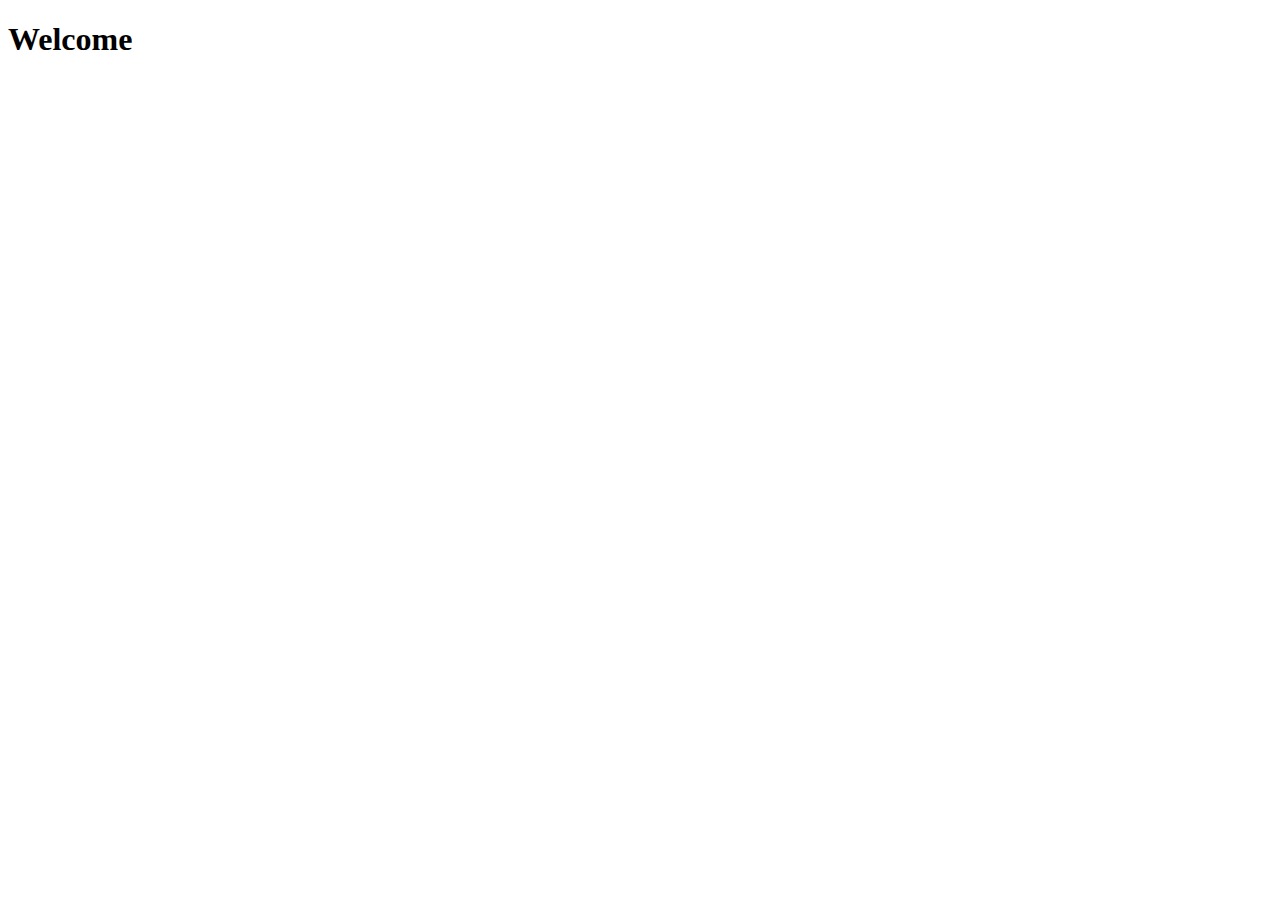
==== index.html @ 59478f84 "first commit" ====
<!DOCTYPE html>
<html lang="en">
<head>
    <meta charset="UTF-8">
    <meta http-equiv="X-UA-Compatible" content="IE=edge">
    <meta name="viewport" content="width=device-width, initial-scale=1.0">
    <title>Charity Web Site</title>
    <link rel="stylesheet" href="style.css">
</head>
<body>
    <h1>Welcome</h1>
</body>
</html>
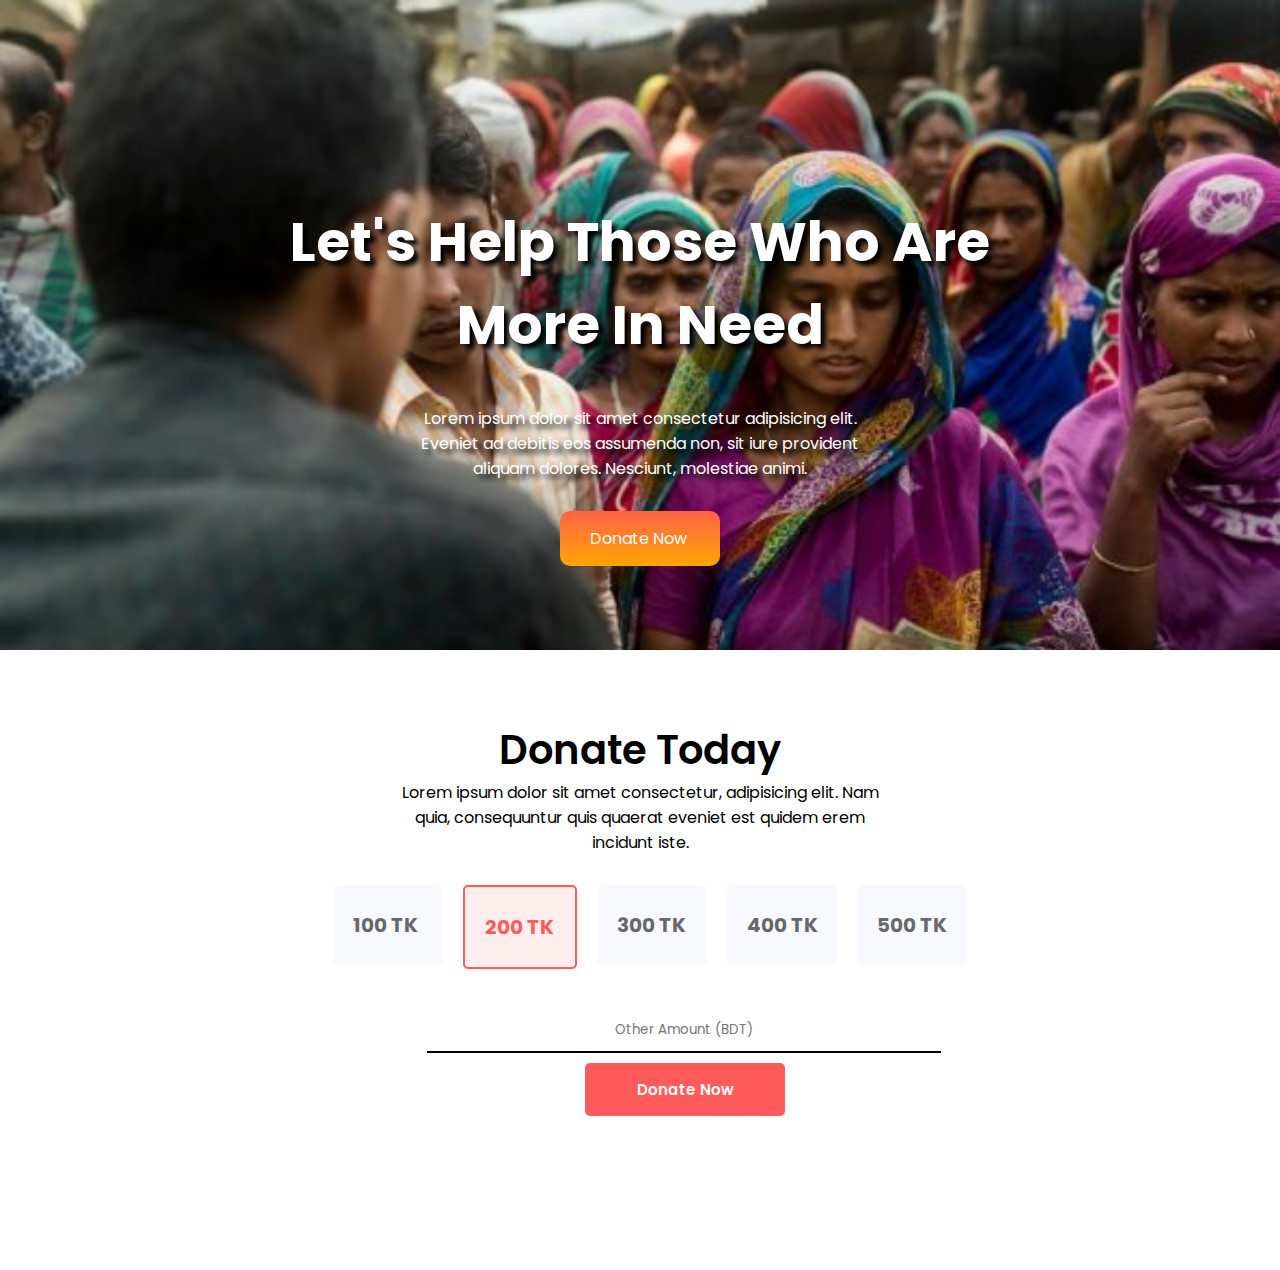
==== commit 8b219346: "Break for Salah" ====
--- a/index.html
+++ b/index.html
@@ -6,8 +6,47 @@
     <meta name="viewport" content="width=device-width, initial-scale=1.0">
     <title>Charity Web Site</title>
     <link rel="stylesheet" href="style.css">
+    <link rel="preconnect" href="https://fonts.googleapis.com">
+    <link rel="preconnect" href="https://fonts.gstatic.com" crossorigin>
+    <link href="https://fonts.googleapis.com/css2?family=Poppins&display=swap" rel="stylesheet">
 </head>
 <body>
-    <h1>Welcome</h1>
+    <section class="first-cover">
+        <h1>Let's Help Those Who Are</h1>
+        <h1>More In Need</h1>
+        <p>Lorem ipsum dolor sit amet consectetur adipisicing elit. Eveniet ad debitis eos assumenda non, sit iure provident aliquam dolores. Nesciunt, molestiae animi.</p>
+        <a href="index.html" target="_blank">Donate Now</a>
+    </section>
+    <section class="second-part">
+        <div class="title-and-text">
+            <h2>Donate Today</h2>
+            <p>Lorem ipsum dolor sit amet consectetur, adipisicing elit. Nam quia, consequuntur quis quaerat eveniet est quidem erem incidunt iste.</p>
+        </div>
+        <div class="donate-amount">
+            <div class="donate">
+                <p>100 TK</p>
+            </div>
+            <div class="donate" id="another">
+                <p>200 TK</p>
+            </div>
+            <div class="donate">
+                <p>300 TK</p>
+            </div>
+            <div class="donate">
+                <p>400 TK</p>
+            </div>
+            <div class="donate">
+                <p>500 TK</p>
+            </div>
+        </div>
+        <div class="submit-form-head">
+            <form action="#" class="submit-form">
+                <input class="text-field" type="text" name="" placeholder="Other Amount (BDT)" id=""> <br>
+                <input class="submit-action-button" type="submit" value="Donate Now">
+            </form>
+        </div>
+
+
+    </section>
 </body>
 </html>--- a/style.css
+++ b/style.css
@@ -0,0 +1,133 @@
+*{
+    font-family: 'Poppins', sans-serif;
+    margin: 0;
+}
+
+.first-cover{
+    background-image: url(images/donation1.jpg);
+    background-repeat: no-repeat;
+    background-size: cover;
+    height: 450px;
+    width: 100%;
+    padding-top: 200px;
+    
+}
+
+
+.first-cover h1{
+    font-size: 55px ;
+    font-weight: 700;
+    color: #ffff;
+    text-align: center;
+    padding-top: 0px;
+    text-shadow: 5px 5px 5px black;
+}
+.first-cover p{
+    color: #ffff;
+    text-align: center;
+    padding: 40px 400px 30px 400px;
+    text-shadow: 5px 5px 5px black;
+}
+.first-cover a{
+    
+    color: #ffff;
+    text-decoration: none;
+    padding: 15px 30px;
+    background-image: linear-gradient(tomato, orange);
+    border-radius: 10px;
+    display: block;
+    width: 100px;
+    margin: 0 auto;
+}
+
+
+
+.second-part{
+    height: 620px;
+}
+
+.title-and-text h2{
+    font-size: 40px ;
+    font-weight: 600;
+    color: black;
+    text-align: center;
+    padding-top: 70px;
+
+}
+.title-and-text p{
+    color: black;
+    text-align: center;
+    padding: 0px 400px 30px 400px;
+
+}
+
+.donate-amount{
+    display: flex;
+    justify-content: center;
+}
+.donate{
+    height: 80px;
+    width: 110px;
+    background-color: ghostwhite;
+    margin-left: 20px;
+    border-radius: 5px;
+    transition: .2s;
+   
+}
+.donate p{
+    padding: 25px 5px 0px 20px;
+    font-size: 20px;
+    font-weight: 700;
+    color: #696969;
+
+}
+
+.donate:hover{
+    border: 2px solid #FF5B5B;
+    background-color: #FFEEEE;
+    
+}
+
+.donate p:hover{
+    
+    color: #FF5B5B;
+}
+
+#another{
+    border: 2px solid #FF5B5B;
+    background-color: #FFEEEE;
+}
+
+#another p{
+    color: #FF5B5B;
+}
+
+.submit-form-head{
+    margin-left: 427px;
+    margin-top: 40px;
+
+}
+.text-field{
+    height: 40px;
+    width: 510px;
+    border: none;
+    border-bottom: 2px solid black;
+    text-align: center;
+}
+
+.submit-action-button{
+    color: #ffff;
+    padding: 15px 25px;
+    font-size: 15px;
+    font-weight: 600;
+    border: none;
+    margin-left: 158px;
+    margin-top: 10px;
+    width: 200px;
+    border-radius: 5px;
+    background-color: #FF5B5B;
+    transition: .2s;
+}
+.submit-action-button:hover{
+    background-color: #af3e3e;
+}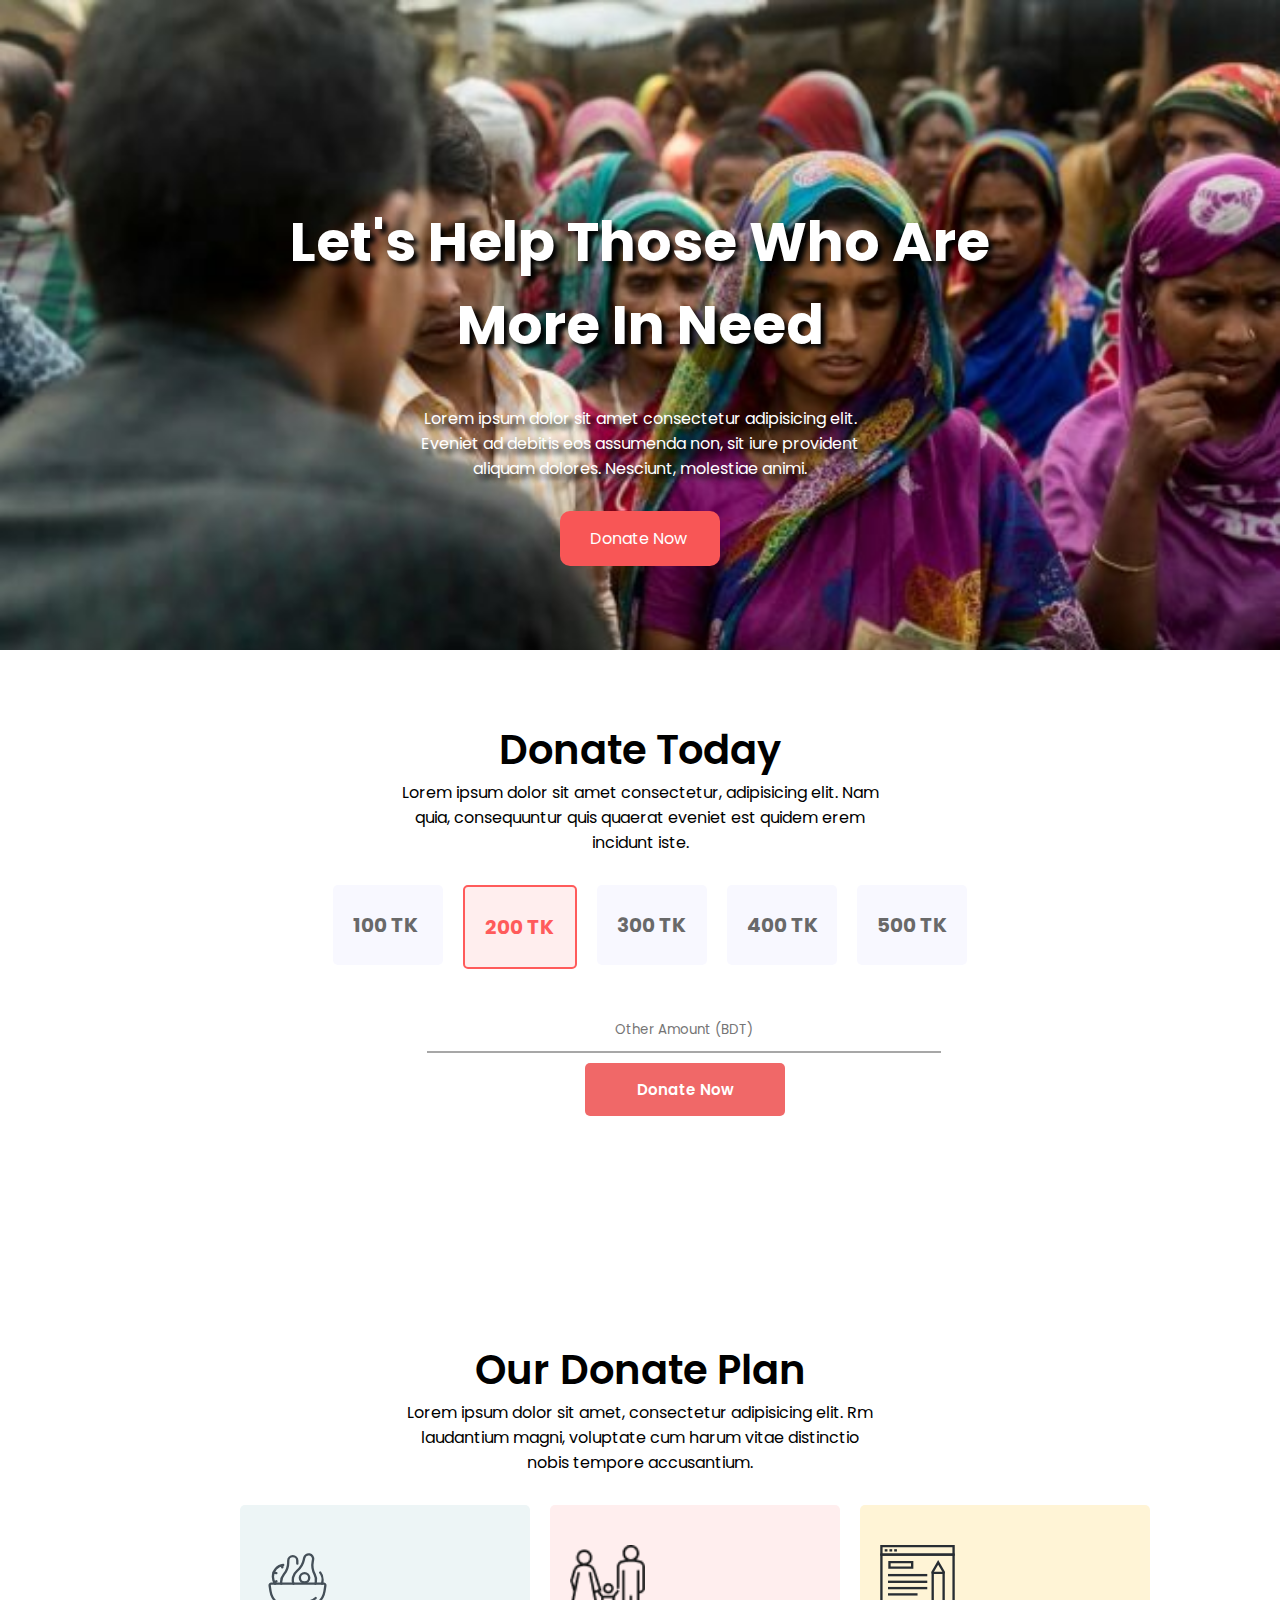
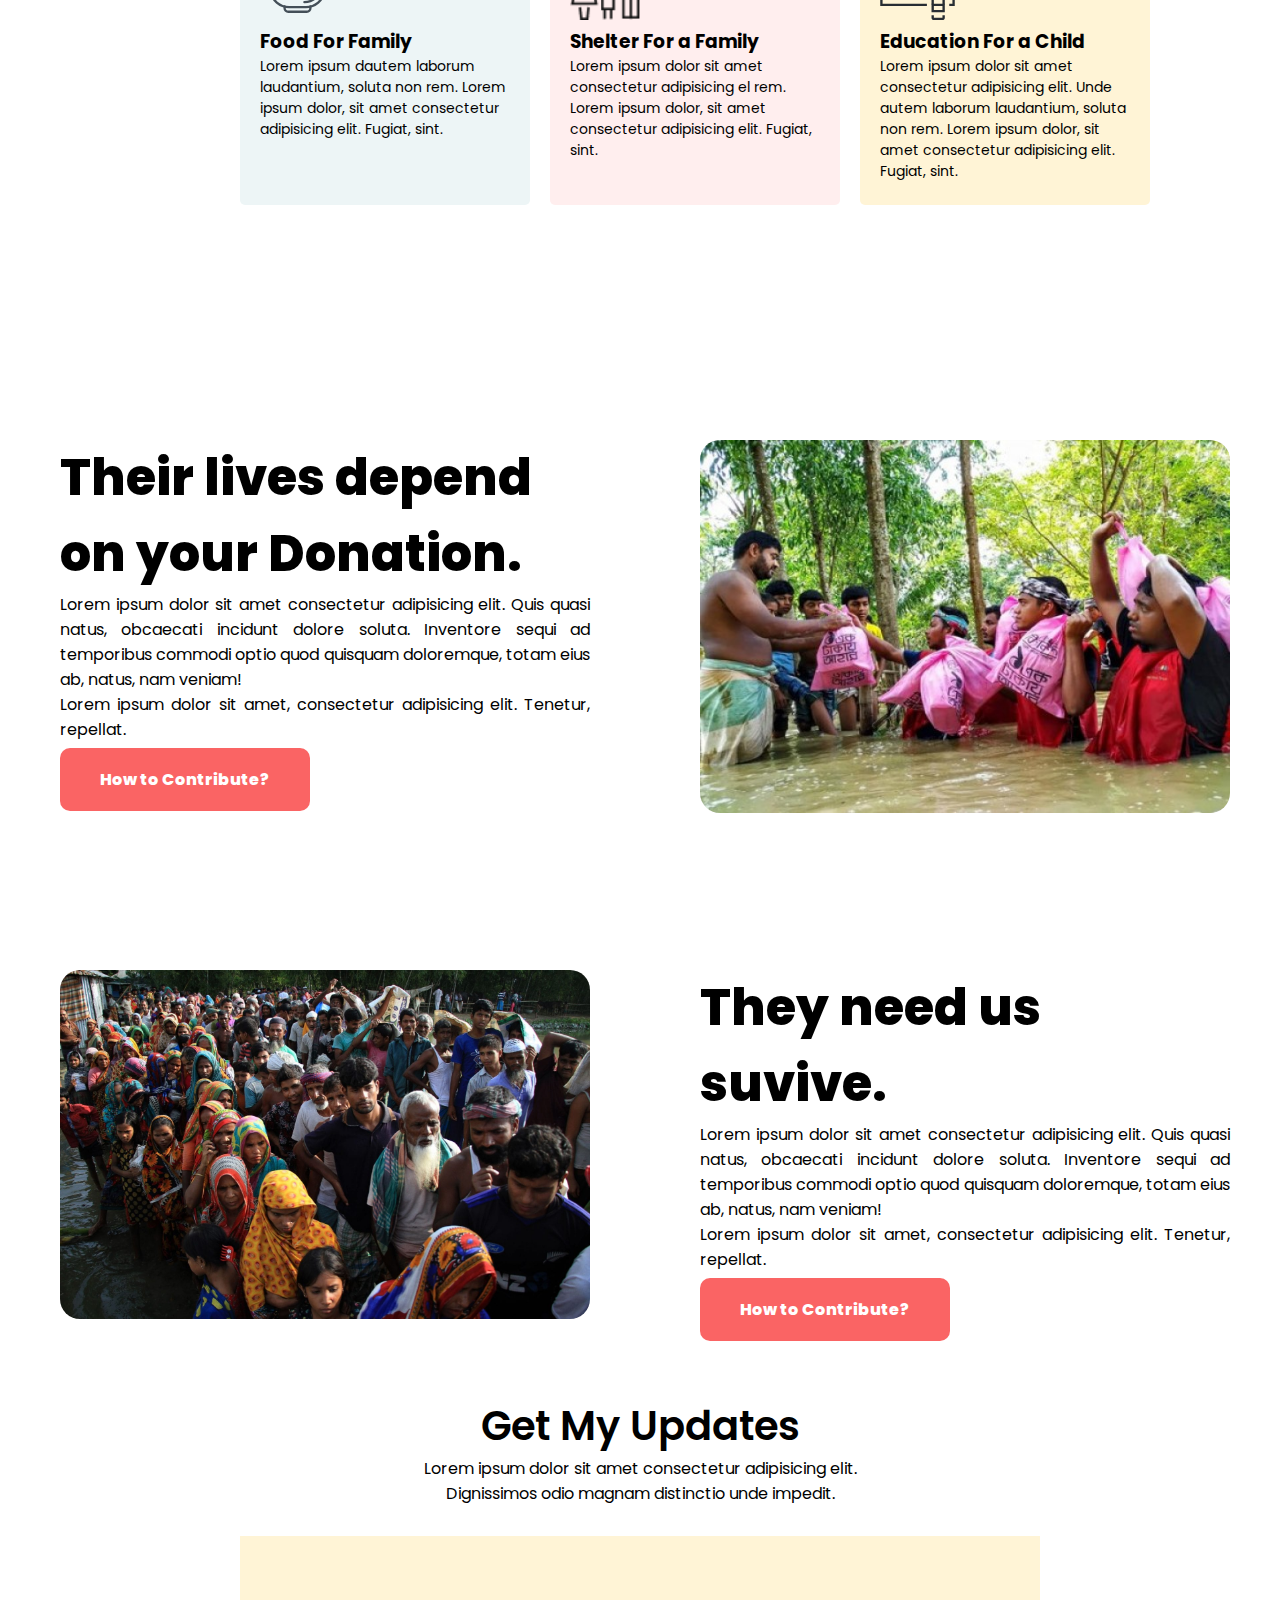
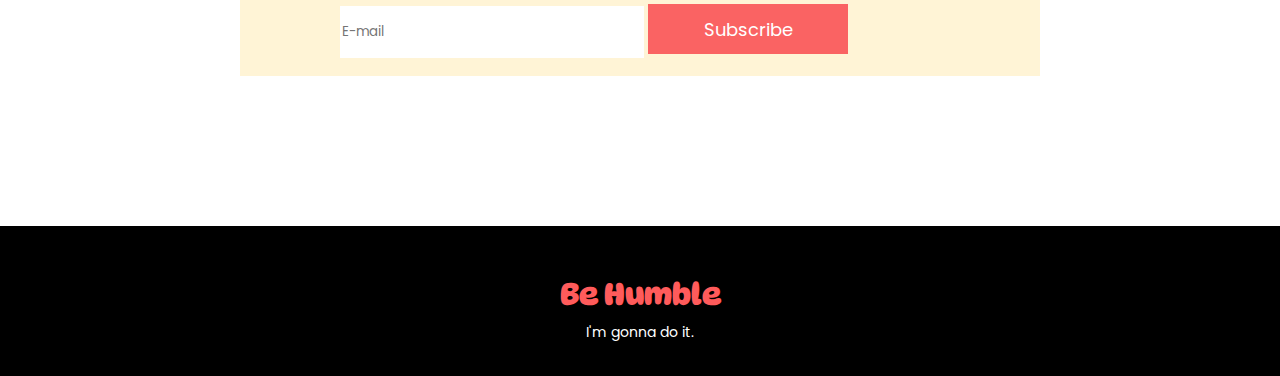
==== commit 6374f6d5: "project 90% done" ====
--- a/index.html
+++ b/index.html
@@ -9,6 +9,9 @@
     <link rel="preconnect" href="https://fonts.googleapis.com">
     <link rel="preconnect" href="https://fonts.gstatic.com" crossorigin>
     <link href="https://fonts.googleapis.com/css2?family=Poppins&display=swap" rel="stylesheet">
+    <link rel="preconnect" href="https://fonts.googleapis.com">
+    <link rel="preconnect" href="https://fonts.gstatic.com" crossorigin>
+    <link href="https://fonts.googleapis.com/css2?family=DynaPuff&family=Poppins&display=swap" rel="stylesheet">
 </head>
 <body>
     <section class="first-cover">
@@ -40,7 +43,7 @@
             </div>
         </div>
         <div class="submit-form-head">
-            <form action="#" class="submit-form">
+            <form action="thanks.html"  class="submit-form">
                 <input class="text-field" type="text" name="" placeholder="Other Amount (BDT)" id=""> <br>
                 <input class="submit-action-button" type="submit" value="Donate Now">
             </form>
@@ -48,5 +51,74 @@
 
 
     </section>
+    <section class="plan-section">
+        <div class="title-and-text">
+            <h2>Our Donate Plan</h2>
+            <p>Lorem ipsum dolor sit amet, consectetur adipisicing elit. Rm laudantium magni, voluptate cum harum vitae distinctio nobis tempore accusantium.</p>
+        </div>
+        <div class="plan-box">
+            <div class="plan-box-1" id="color-box-1">
+                <img src="icons/icon8.svg" alt="">
+                <h3>Food For Family</h3>
+                <p>Lorem ipsum dautem laborum laudantium, soluta non rem. Lorem ipsum dolor, sit amet consectetur adipisicing elit. Fugiat, sint.</p>
+            </div>
+            <div class="plan-box-1" id="color-box-2">
+                <img src="icons/shelter.png" alt="">
+                <h3>Shelter For a Family</h3>
+                <p>Lorem ipsum dolor sit amet consectetur adipisicing el rem. Lorem ipsum dolor, sit amet consectetur adipisicing elit. Fugiat, sint.</p>
+            </div>
+            <div class="plan-box-1" id="color-box-3">
+                <img src="icons/icon4.svg" alt="">
+                <h3>Education For a Child</h3>
+                <p>Lorem ipsum dolor sit amet consectetur adipisicing elit. Unde autem laborum laudantium, soluta non rem. Lorem ipsum dolor, sit amet consectetur adipisicing elit. Fugiat, sint.</p>
+            </div>
+        </div>
+    </section>
+    <section class="part-section">
+        <div class="half-width">
+            <h1>Their lives depend on your Donation.</h1>
+            <p>Lorem ipsum dolor sit amet consectetur adipisicing elit. Quis quasi natus, obcaecati incidunt dolore soluta. Inventore sequi ad temporibus commodi optio quod quisquam doloremque, totam eius ab, natus, nam veniam!</p>
+            <p>Lorem ipsum dolor sit amet, consectetur adipisicing elit. Tenetur, repellat.</p>
+            <br>
+            <a class="color-button" href="#" target="_blank">How to Contribute?</a>
+        </div>
+        <div class="half-width">
+            <img src="images/donation11.jpg" alt="">
+        </div>
+    </section>
+    <section class="part-section">
+        <div class="half-width">
+            <img src="images/donation7.jpg" alt="">
+        </div>
+
+        <div class="half-width">
+            <h1>They need us suvive.</h1>
+            <p>Lorem ipsum dolor sit amet consectetur adipisicing elit. Quis quasi natus, obcaecati incidunt dolore soluta. Inventore sequi ad temporibus commodi optio quod quisquam doloremque, totam eius ab, natus, nam veniam!</p>
+            <p>Lorem ipsum dolor sit amet, consectetur adipisicing elit. Tenetur, repellat.</p>
+            <br>
+            <a class="color-button" href="#" target="_blank">How to Contribute?</a>
+        </div>
+        
+    </section>
+
+
+    <section>
+        <div class="title-and-text">
+            <h2>Get My Updates</h2>
+            <p>Lorem ipsum dolor sit amet consectetur adipisicing elit. Dignissimos odio magnam distinctio unde impedit.</p>
+        </div>
+        <div class="email-box">
+            <form action="#">
+                <input class="email-id" type="email" name="" placeholder="E-mail" id="">
+                <input class="submit-id" type="submit" value="Subscribe">
+            </form>
+        </div>
+    </section>
+    
+    
+    <footer>
+        <h3>Be Humble</h3>
+        <p>I'm gonna do it.</p>
+    </footer>
 </body>
 </html>--- a/style.css
+++ b/style.css
@@ -33,13 +33,18 @@
     color: #ffff;
     text-decoration: none;
     padding: 15px 30px;
-    background-image: linear-gradient(tomato, orange);
+    background-color: #f85656;
     border-radius: 10px;
     display: block;
     width: 100px;
     margin: 0 auto;
-}
-
+    transition: .2s;
+}
+
+.first-cover a:hover{
+    box-shadow: 5px 5px 5px rgb(12, 12, 12);
+    background-color: #dd3939;
+}
 
 
 .second-part{
@@ -111,9 +116,10 @@
     height: 40px;
     width: 510px;
     border: none;
-    border-bottom: 2px solid black;
-    text-align: center;
-}
+    border-bottom: 2px solid #a7a7a7;
+    text-align: center;
+}
+
 
 .submit-action-button{
     color: #ffff;
@@ -125,9 +131,155 @@
     margin-top: 10px;
     width: 200px;
     border-radius: 5px;
-    background-color: #FF5B5B;
+    background-color: #f06868;
     transition: .2s;
 }
 .submit-action-button:hover{
-    background-color: #af3e3e;
-}+    background-color: #dd3939;
+    cursor:pointer;
+    box-shadow: 5px 5px 5px grey;
+}
+
+.plan-section{
+    height: 620px;
+}
+.plan-box{
+    display: flex;
+    margin-left: 220px;
+
+}
+.plan-box img{
+    width: 30%;
+}
+
+.plan-box-1 p{
+    font-size: 14px;
+}
+
+.plan-box-1{
+    height: 250px;
+    width: 250px;
+    padding: 40px 20px 10px 20px;
+    margin-left: 20px;
+    border-radius: 5px;
+    transition: .2s;
+}
+
+.plan-box-1:hover{
+    box-shadow: 10px 10px 10px gray;
+    transform: scale(1.05);
+    cursor: pointer;
+}
+
+#color-box-1{
+    background-color: #EDF5F6;
+}
+
+#color-box-2{
+    background-color: #FFEEEE;
+}
+
+#color-box-3{
+    background-color: #FFF4D6;
+}
+
+.part-section{
+    display: flex;
+}
+
+
+.half-width{
+    margin-left: 60px;
+    width: 50%;
+    margin-right: 50px;
+    margin-top: 150px;
+}
+
+.half-width img{
+    width: 100%;
+    border-radius: 20px;
+    
+}
+
+.half-width h1{
+    font-size: 50px;
+    font-weight: 800;
+}
+.half-width p{
+    text-align: justify;
+}
+
+.color-button{
+    text-decoration: none;
+    padding: 20px 40px;
+    background-color: #fa6464;
+    color: #ffff;
+    font-size: 16px;
+    font-weight: 800;
+    border-radius: 10px;
+    transition: .2s;
+
+    
+}
+
+.color-button:hover{
+    box-shadow: 5px 5px 5px rgb(145, 145, 145);
+    background-color: #dd3939;
+}
+
+
+
+.email-box{
+    height: 40px;
+    width: 600px;
+    background-color: #FFF4D6;
+    padding: 50px 100px;
+    margin: 0 auto;
+    margin-bottom: 150px;
+}
+
+.email-id{
+    margin-top: 18px;
+    height: 50px;
+    width: 300px;
+    border: none;
+}
+
+.submit-id{
+    margin-top: 18px;
+    height: 50px;
+    width: 200px;
+    background-color: #fa6363;
+    color: #ffff;
+    border: none;
+    font-size: 18px;
+    transition: .2s;
+}
+
+.submit-id:hover{
+    background-color: #dd3939;
+    cursor: pointer;
+}
+
+/*Footer Section Start Here*/
+
+footer{
+    height: 150px;
+    background-color: black;
+}
+
+footer h3{
+    color: #FF5B5B;
+    text-align: center;
+    padding-top: 50px;
+    font-size: 30px;
+    font-family: 'DynaPuff', cursive;
+}
+footer p{
+    color: #ffff;
+    text-align: center;
+    font-size: 14px;
+    padding-top: 10px;
+}
+
+/*Footer Section End Here*/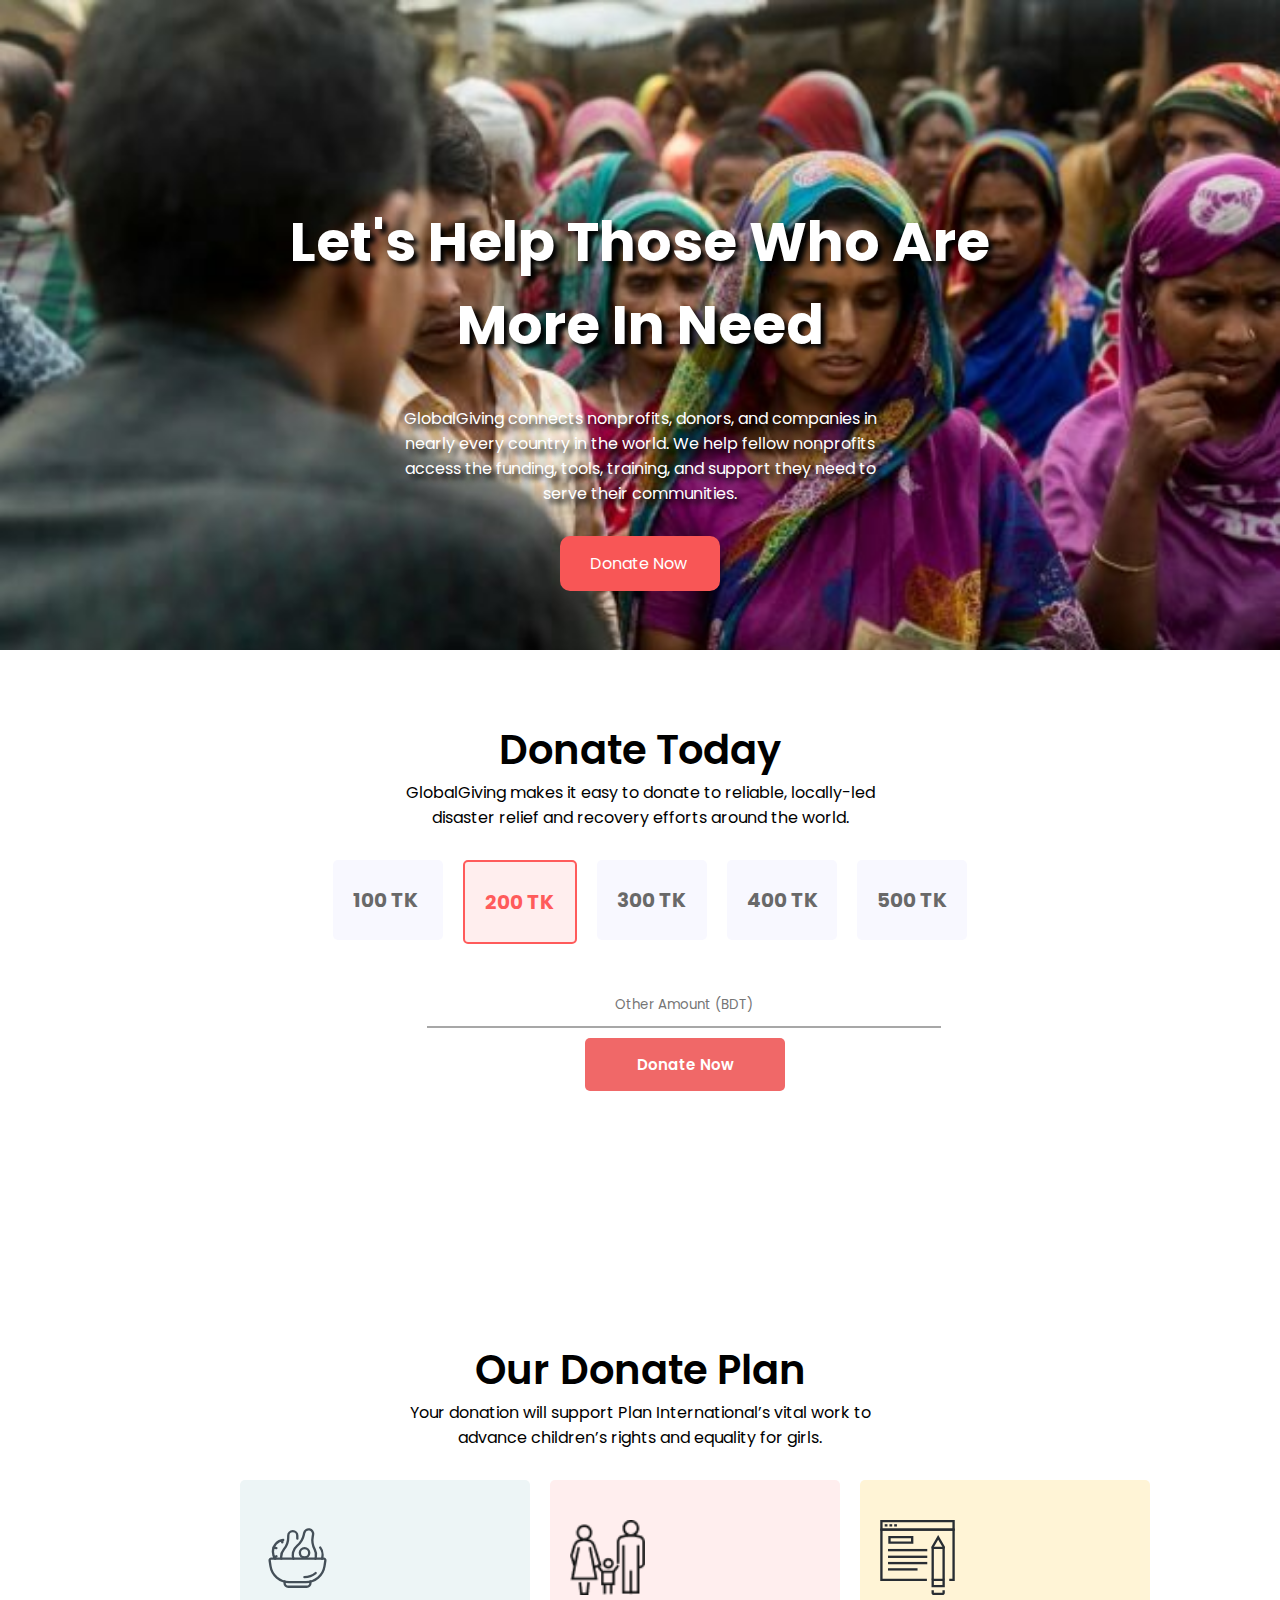
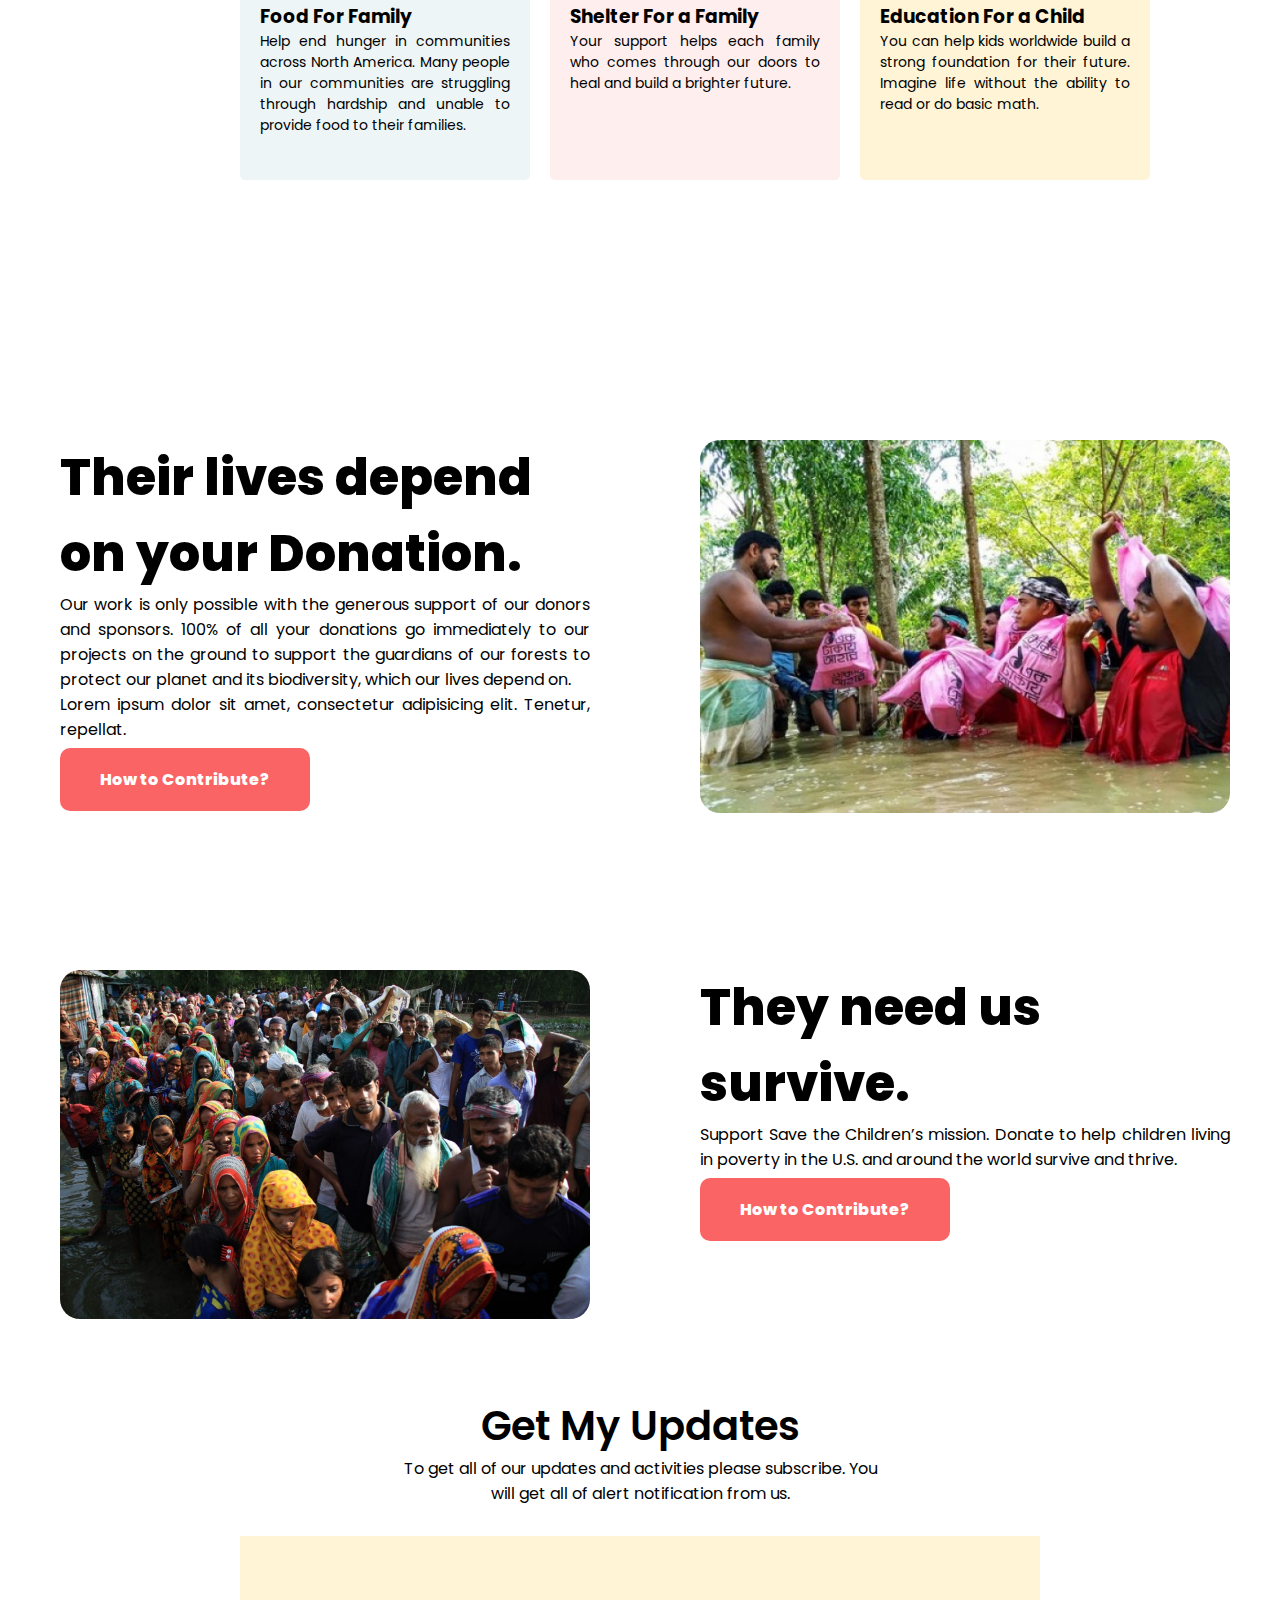
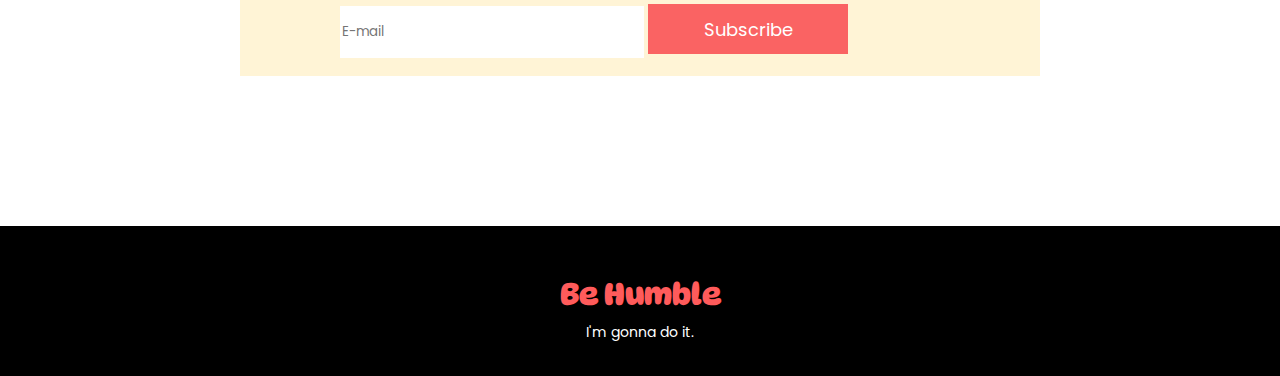
==== commit 6686d88b: "finaly the project done Alhamdulillah" ====
--- a/index.html
+++ b/index.html
@@ -6,6 +6,7 @@
     <meta name="viewport" content="width=device-width, initial-scale=1.0">
     <title>Charity Web Site</title>
     <link rel="stylesheet" href="style.css">
+    <link rel="shortcut icon" href="images/icon.png" type="image/x-icon">
     <link rel="preconnect" href="https://fonts.googleapis.com">
     <link rel="preconnect" href="https://fonts.gstatic.com" crossorigin>
     <link href="https://fonts.googleapis.com/css2?family=Poppins&display=swap" rel="stylesheet">
@@ -17,13 +18,13 @@
     <section class="first-cover">
         <h1>Let's Help Those Who Are</h1>
         <h1>More In Need</h1>
-        <p>Lorem ipsum dolor sit amet consectetur adipisicing elit. Eveniet ad debitis eos assumenda non, sit iure provident aliquam dolores. Nesciunt, molestiae animi.</p>
+        <p>GlobalGiving connects nonprofits, donors, and companies in nearly every country in the world. We help fellow nonprofits access the funding, tools, training, and support they need to serve their communities.</p>
         <a href="index.html" target="_blank">Donate Now</a>
     </section>
     <section class="second-part">
         <div class="title-and-text">
             <h2>Donate Today</h2>
-            <p>Lorem ipsum dolor sit amet consectetur, adipisicing elit. Nam quia, consequuntur quis quaerat eveniet est quidem erem incidunt iste.</p>
+            <p>GlobalGiving makes it easy to donate to reliable, locally-led disaster relief and recovery efforts around the world.</p>
         </div>
         <div class="donate-amount">
             <div class="donate">
@@ -54,30 +55,30 @@
     <section class="plan-section">
         <div class="title-and-text">
             <h2>Our Donate Plan</h2>
-            <p>Lorem ipsum dolor sit amet, consectetur adipisicing elit. Rm laudantium magni, voluptate cum harum vitae distinctio nobis tempore accusantium.</p>
+            <p>Your donation will support Plan International’s vital work to advance children’s rights and equality for girls.</p>
         </div>
         <div class="plan-box">
             <div class="plan-box-1" id="color-box-1">
                 <img src="icons/icon8.svg" alt="">
                 <h3>Food For Family</h3>
-                <p>Lorem ipsum dautem laborum laudantium, soluta non rem. Lorem ipsum dolor, sit amet consectetur adipisicing elit. Fugiat, sint.</p>
+                <p>Help end hunger in communities across North America. Many people in our communities are struggling through hardship and unable to provide food to their families.</p>
             </div>
             <div class="plan-box-1" id="color-box-2">
                 <img src="icons/shelter.png" alt="">
                 <h3>Shelter For a Family</h3>
-                <p>Lorem ipsum dolor sit amet consectetur adipisicing el rem. Lorem ipsum dolor, sit amet consectetur adipisicing elit. Fugiat, sint.</p>
+                <p>Your support helps each family who comes through our doors to heal and build a brighter future.</p>
             </div>
             <div class="plan-box-1" id="color-box-3">
                 <img src="icons/icon4.svg" alt="">
                 <h3>Education For a Child</h3>
-                <p>Lorem ipsum dolor sit amet consectetur adipisicing elit. Unde autem laborum laudantium, soluta non rem. Lorem ipsum dolor, sit amet consectetur adipisicing elit. Fugiat, sint.</p>
+                <p>You can help kids worldwide build a strong foundation for their future. Imagine life without the ability to read or do basic math.</p>
             </div>
         </div>
     </section>
     <section class="part-section">
         <div class="half-width">
             <h1>Their lives depend on your Donation.</h1>
-            <p>Lorem ipsum dolor sit amet consectetur adipisicing elit. Quis quasi natus, obcaecati incidunt dolore soluta. Inventore sequi ad temporibus commodi optio quod quisquam doloremque, totam eius ab, natus, nam veniam!</p>
+            <p>Our work is only possible with the generous support of our donors and sponsors. 100% of all your donations go immediately to our projects on the ground to support the guardians of our forests to protect our planet and its biodiversity, which our lives depend on.</p>
             <p>Lorem ipsum dolor sit amet, consectetur adipisicing elit. Tenetur, repellat.</p>
             <br>
             <a class="color-button" href="#" target="_blank">How to Contribute?</a>
@@ -92,9 +93,9 @@
         </div>
 
         <div class="half-width">
-            <h1>They need us suvive.</h1>
-            <p>Lorem ipsum dolor sit amet consectetur adipisicing elit. Quis quasi natus, obcaecati incidunt dolore soluta. Inventore sequi ad temporibus commodi optio quod quisquam doloremque, totam eius ab, natus, nam veniam!</p>
-            <p>Lorem ipsum dolor sit amet, consectetur adipisicing elit. Tenetur, repellat.</p>
+            <h1>They need us survive.</h1>
+            <p>Support Save the Children’s mission. Donate to help children living in poverty in the U.S. and around the world survive and thrive.</p>
+            
             <br>
             <a class="color-button" href="#" target="_blank">How to Contribute?</a>
         </div>
@@ -105,7 +106,7 @@
     <section>
         <div class="title-and-text">
             <h2>Get My Updates</h2>
-            <p>Lorem ipsum dolor sit amet consectetur adipisicing elit. Dignissimos odio magnam distinctio unde impedit.</p>
+            <p>To get all of our updates and activities please subscribe. You will get all of alert notification from us.</p>
         </div>
         <div class="email-box">
             <form action="#">
--- a/style.css
+++ b/style.css
@@ -154,6 +154,7 @@
 
 .plan-box-1 p{
     font-size: 14px;
+    text-align: justify;
 }
 
 .plan-box-1{
